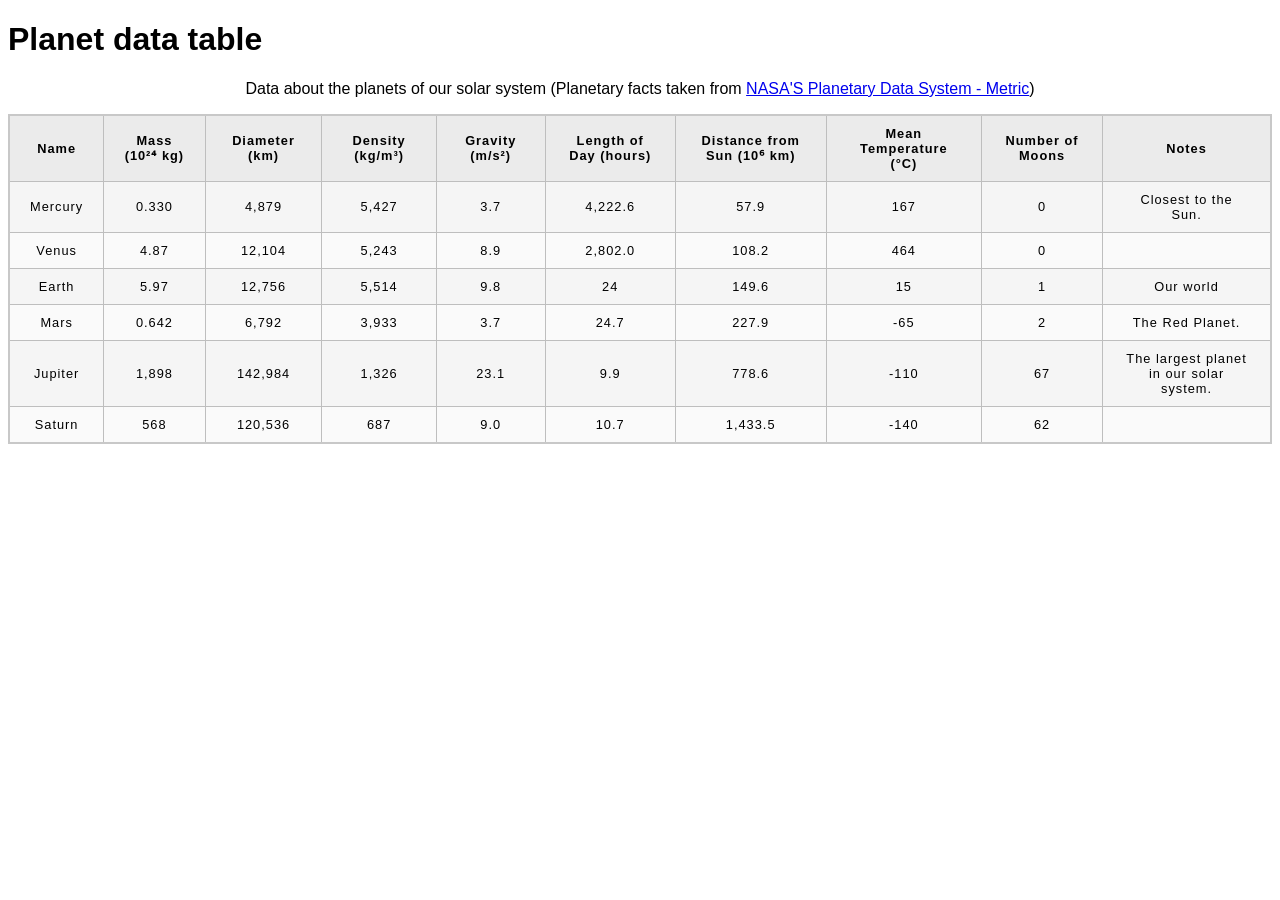
==== lab2/part2/index.html @ f5a76272 "lab2/part2" ====
<!--
Name: Nikshan Mesiyas David
File: Planet data table webpage
Date: Saturday, 10 October 026
Description: This is the HTML file for Assignment 2 Part 2. It contains the structure and content for the 
planet data table webpage. The page includes a title, a heading, and links to the CSS stylesheet for styling.
-->

<!doctype html>
<html lang="en-US">
  <head>
    <meta charset="utf-8" />
    <meta name="viewport" content="width=device-width" />
    <title>Planet data table</title>
    <link href="style.css" rel="stylesheet" type="text/css" />
  </head>
  <body>
   <!-- The title of the webpage -->
    <h1>Planet data table</h1>
  </body>
  <!-- The caption for the chart below & source plus clickable link-->
  <p style="text-align: center;">Data about the planets of our solar system (Planetary facts taken from <a href="https://nssdc.gsfc.nasa.gov/planetary/factsheet/"> NASA'S Planetary Data System - Metric</a>)</p>

  <!-- Layout plan for the columns and rows of the table -->
  <table>
  <colgroup>
  <col span="2" />
  <col class="column-boarder" />
  <col span="9" />
  </colgroup>

  <thead>
    <th>Name</th>
    <th>Mass (10²⁴ kg)</th>
    <th>Diameter (km)</th>
    <th>Density (kg/m³)</th>  
    <th>Gravity (m/s²)</th>
    <th>Length of Day (hours)</th>
    <th>Distance from Sun (10⁶ km)</th>
    <th>Mean Temperature (°C)</th>
    <th>Number of Moons</th>
    <th>Notes</th>
  </thead>

  <!-- row for Mercury-->
  <tbody>
    <tr>
      <td>Mercury</td>
      <td>0.330</td>
      <td>4,879</td>
      <td>5,427</td>
      <td>3.7</td>
      <td>4,222.6</td>
      <td>57.9</td>
      <td>167</td>
      <td>0</td>
      <td>Closest to the Sun.</td>
    </tr>

    <!-- row for Venus-->
     <tr>
      <td>Venus</td>
      <td>4.87</td>
      <td>12,104</td>
      <td>5,243</td>
      <td>8.9</td>
      <td>2,802.0</td>
      <td>108.2</td>
      <td>464</td>
      <td>0</td>
      <td></td  >
    </tr>

    <!-- row for Earth-->
    <tr>
      <td>Earth</td>
      <td>5.97</td>
      <td>12,756</td>
      <td>5,514</td>
      <td>9.8</td>
      <td>24</td>
      <td>149.6</td>
      <td>15</td>
      <td>1</td>
      <td>Our world</td>
    </tr>

    <!-- row for Mars-->
    <tr>
      <td>Mars</td>
      <td>0.642</td>
      <td>6,792</td>
      <td>3,933</td>
      <td>3.7</td>
      <td>24.7</td>
      <td>227.9</td>
      <td>-65</td>
      <td>2</td>
      <td>The Red Planet.</td>
    </tr>

    <!-- row for Jupiter-->
    <tr>
      <td>Jupiter</td>
      <td>1,898</td>
      <td>142,984</td>
      <td>1,326</td>
      <td>23.1</td>
      <td>9.9</td>
      <td>778.6</td>
      <td>-110</td>
      <td>67</td>
      <td>The largest planet in our solar system.</td>
    </tr>

    <!-- row for Saturn -->
    <tr>
      <td>Saturn</td>
      <td>568</td>
      <td>120,536</td>
      <td>687</td>
      <td>9.0</td>
      <td>10.7</td>
      <td>1,433.5</td>
      <td>-140</td>
      <td>62</td>
      <td></td>
    </tr>



    <!-- Additional rows for other planets can be added here -->  
  </tbody>
</table>
</html>
---- lab2/part2/style.css ----
html {
  font-family: sans-serif;
}

table {
  border-collapse: collapse;
  border: 2px solid rgb(200 200 200);
  letter-spacing: 1px;
  font-size: 0.8rem;
}

td,
th {
  border: 1px solid rgb(190 190 190);
  padding: 10px 20px;
}

th {
  background-color: rgb(235 235 235);
}

td {
  text-align: center;
}

tr:nth-child(even) td {
  background-color: rgb(250 250 250);
}

tr:nth-child(odd) td {
  background-color: rgb(245 245 245);
}

caption {
  padding: 10px;
}

.column-border {
  border: 2px solid black;
}
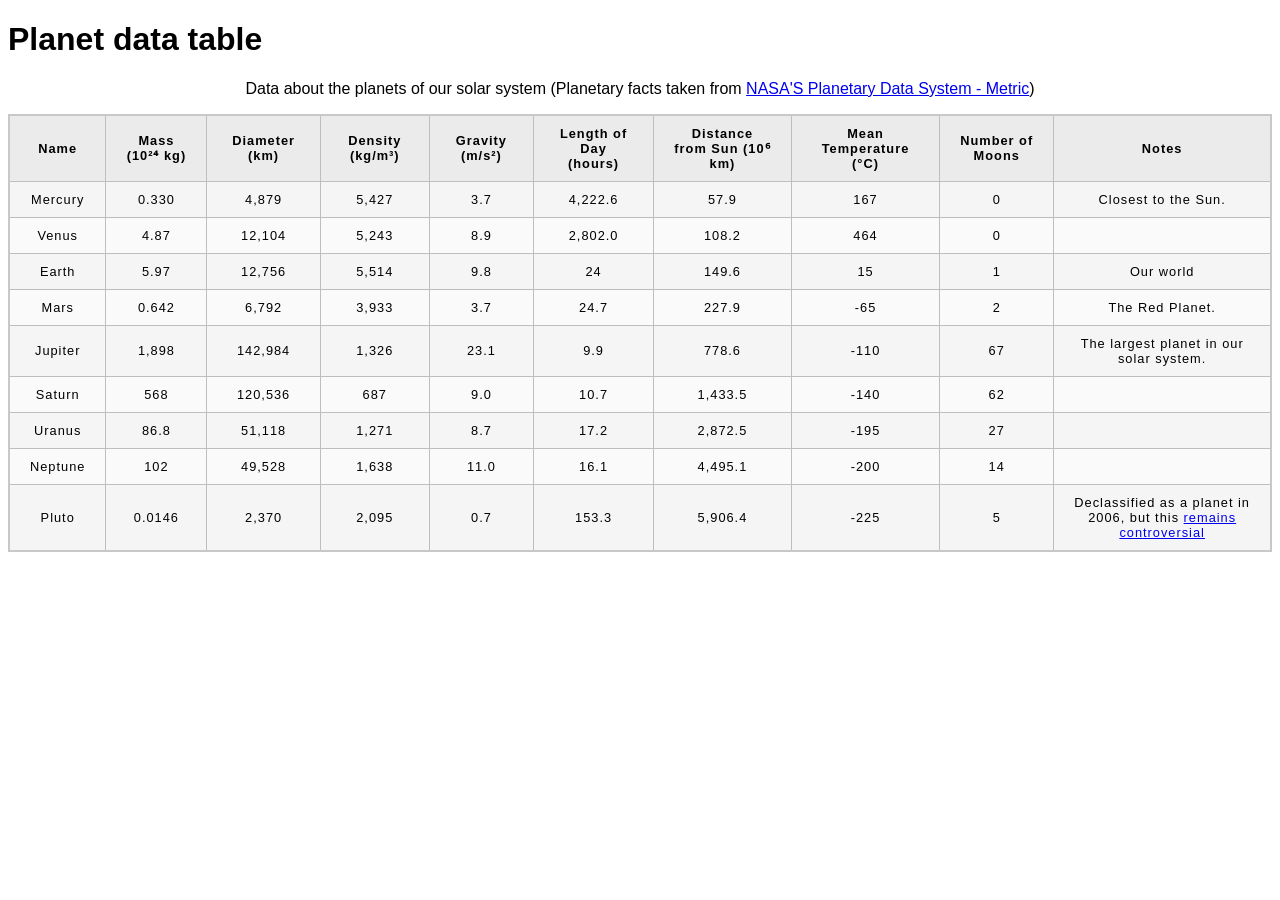
==== commit a1d27518: "lab2/part2" ====
--- a/lab2/part2/index.html
+++ b/lab2/part2/index.html
@@ -127,9 +127,48 @@
       <td></td>
     </tr>
 
+    <!-- row for Uranus -->
+    <tr>
+      <td>Uranus</td>
+      <td>86.8</td>
+      <td>51,118</td>
+      <td>1,271</td>
+      <td>8.7</td>
+      <td>17.2</td>
+      <td>2,872.5</td>
+      <td>-195</td>
+      <td>27</td>
+      <td></td>
+    </tr>
 
+    <!-- row for Neptune -->
+    <tr>
+      <td>Neptune</td>
+      <td>102</td>
+      <td>49,528</td>
+      <td>1,638</td>
+      <td>11.0</td>
+      <td>16.1</td>
+      <td>4,495.1</td>
+      <td>-200</td>
+      <td>14</td>
+      <td></td>
+    </tr>
 
-    <!-- Additional rows for other planets can be added here -->  
+    <!-- row for Pluto -->
+    <tr>
+      <td>Pluto</td>
+      <td>0.0146</td>
+      <td>2,370</td>
+      <td>2,095</td>
+      <td>0.7</td>
+      <td>153.3</td>
+      <td>5,906.4</td>
+      <td>-225</td>
+      <td>5</td>
+      <td>Declassified as a planet in 2006, but this <a href="https://usatoday.com/story/tech/2014/10/02/pluto-planet-solar-system/1657859/">remains controversial</a></td>
+  </tr>
+   <!-- Additional rows for other planets can be added here -->  
   </tbody>
 </table>
 </html>
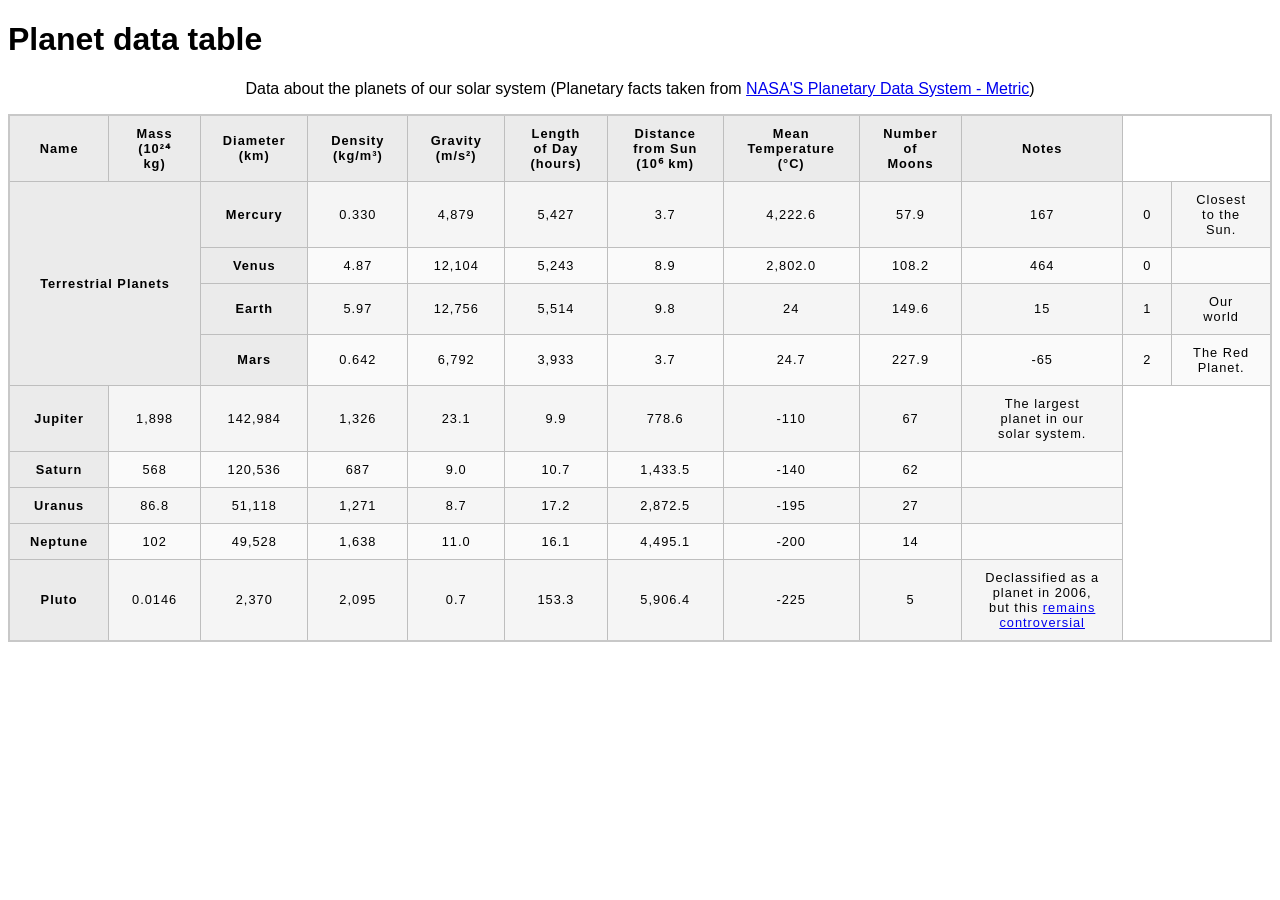
==== commit e01c8047: "lab2/part2" ====
--- a/lab2/part2/index.html
+++ b/lab2/part2/index.html
@@ -28,7 +28,8 @@
   <col class="column-boarder" />
   <col span="9" />
   </colgroup>
-
+  
+  <!-- Names of the columns -->
   <thead>
     <th>Name</th>
     <th>Mass (10²⁴ kg)</th>
@@ -45,7 +46,8 @@
   <!-- row for Mercury-->
   <tbody>
     <tr>
-      <td>Mercury</td>
+      <th rowspan="4" colspan="2" scope="rowgroup">Terrestrial Planets</th>
+      <th scope="row">Mercury</th>
       <td>0.330</td>
       <td>4,879</td>
       <td>5,427</td>
@@ -59,7 +61,7 @@
 
     <!-- row for Venus-->
      <tr>
-      <td>Venus</td>
+      <th scope="row">Venus</th>
       <td>4.87</td>
       <td>12,104</td>
       <td>5,243</td>
@@ -73,7 +75,7 @@
 
     <!-- row for Earth-->
     <tr>
-      <td>Earth</td>
+      <th scope="row">Earth</th>
       <td>5.97</td>
       <td>12,756</td>
       <td>5,514</td>
@@ -87,7 +89,7 @@
 
     <!-- row for Mars-->
     <tr>
-      <td>Mars</td>
+      <th scope="row">Mars</th>
       <td>0.642</td>
       <td>6,792</td>
       <td>3,933</td>
@@ -101,7 +103,7 @@
 
     <!-- row for Jupiter-->
     <tr>
-      <td>Jupiter</td>
+      <th scope="row">Jupiter</th>
       <td>1,898</td>
       <td>142,984</td>
       <td>1,326</td>
@@ -115,7 +117,7 @@
 
     <!-- row for Saturn -->
     <tr>
-      <td>Saturn</td>
+      <th scope="row">Saturn</th>
       <td>568</td>
       <td>120,536</td>
       <td>687</td>
@@ -129,7 +131,7 @@
 
     <!-- row for Uranus -->
     <tr>
-      <td>Uranus</td>
+      <th scope="row">Uranus</th>
       <td>86.8</td>
       <td>51,118</td>
       <td>1,271</td>
@@ -143,7 +145,7 @@
 
     <!-- row for Neptune -->
     <tr>
-      <td>Neptune</td>
+      <th scope="row">Neptune</th>
       <td>102</td>
       <td>49,528</td>
       <td>1,638</td>
@@ -157,7 +159,7 @@
 
     <!-- row for Pluto -->
     <tr>
-      <td>Pluto</td>
+      <th scope="row">Pluto</th>
       <td>0.0146</td>
       <td>2,370</td>
       <td>2,095</td>
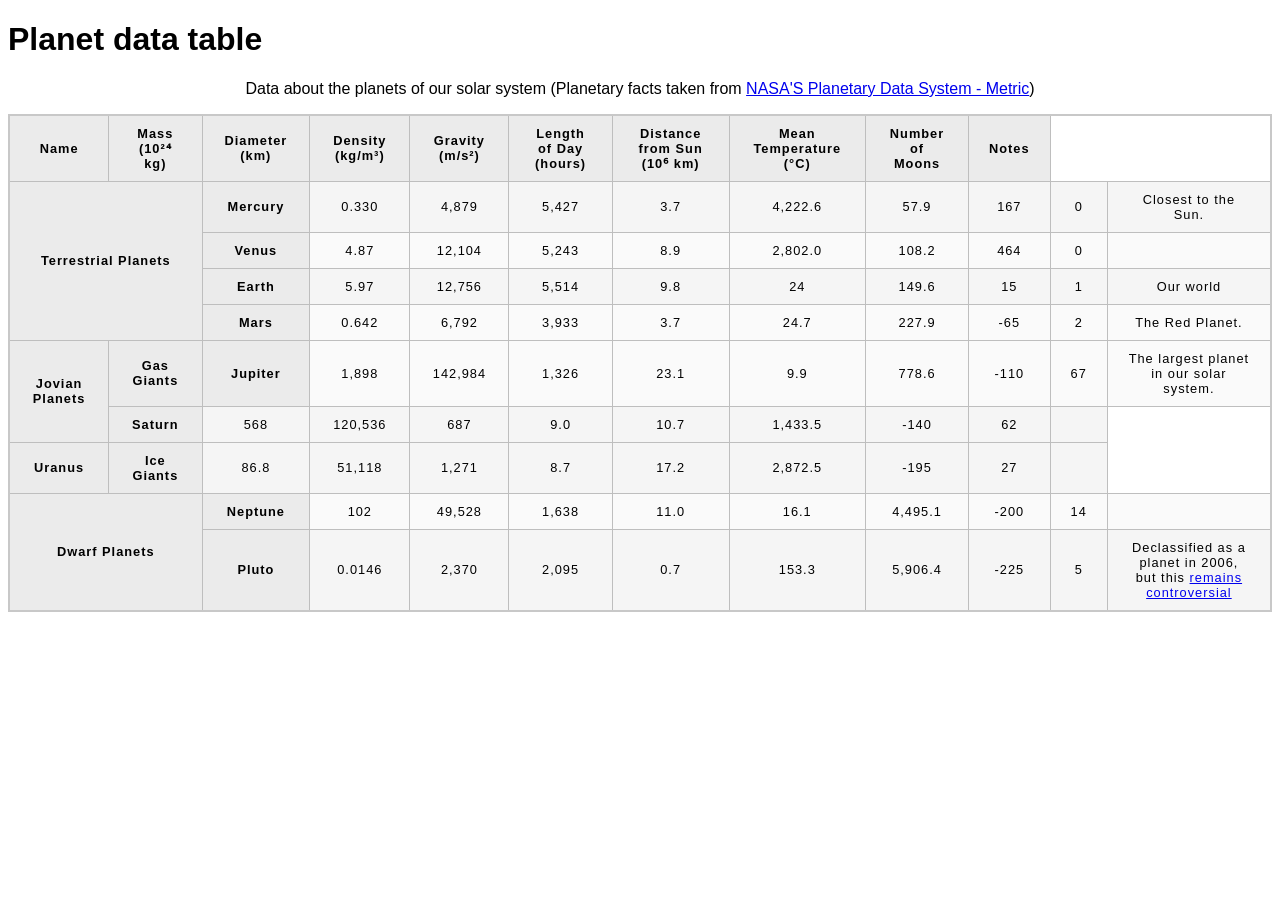
==== commit 824f1866: "Lab2/part2" ====
--- a/lab2/part2/index.html
+++ b/lab2/part2/index.html
@@ -100,7 +100,11 @@
       <td>2</td>
       <td>The Red Planet.</td>
     </tr>
+  </tbody>
 
+  <tbody>
+    <th rowspan="4" scope="rowgroup">Jovian Planets</th>
+    <th rowspan="2" scope="rowgroup">Gas Giants</th>
     <!-- row for Jupiter-->
     <tr>
       <th scope="row">Jupiter</th>
@@ -129,6 +133,7 @@
       <td></td>
     </tr>
 
+    <th rowspan="4" scope="rowgroup">Ice Giants</th>
     <!-- row for Uranus -->
     <tr>
       <th scope="row">Uranus</th>
@@ -142,7 +147,10 @@
       <td>27</td>
       <td></td>
     </tr>
+  </tbody>
 
+   <tbody> 
+  <th rowspan="4" colspan="2" scope="rowgroup">Dwarf Planets</th>
     <!-- row for Neptune -->
     <tr>
       <th scope="row">Neptune</th>
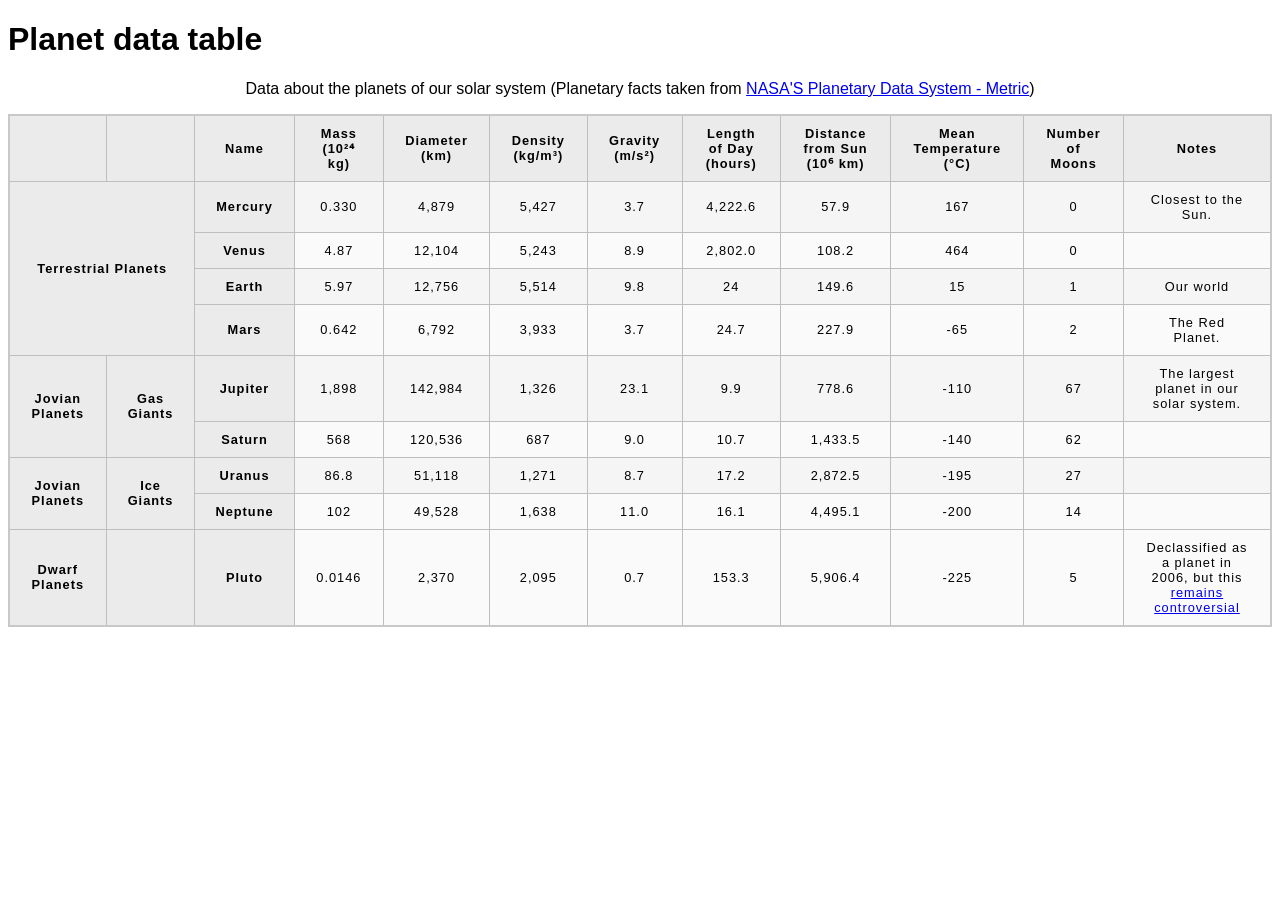
==== commit db9ca9e9: "lab2/part2" ====
--- a/lab2/part2/index.html
+++ b/lab2/part2/index.html
@@ -31,6 +31,8 @@
   
   <!-- Names of the columns -->
   <thead>
+    <th></th>
+    <th></th>
     <th>Name</th>
     <th>Mass (10²⁴ kg)</th>
     <th>Diameter (km)</th>
@@ -103,10 +105,11 @@
   </tbody>
 
   <tbody>
-    <th rowspan="4" scope="rowgroup">Jovian Planets</th>
-    <th rowspan="2" scope="rowgroup">Gas Giants</th>
+    
     <!-- row for Jupiter-->
     <tr>
+      <th rowspan="4" scope="rowgroup">Jovian Planets</th>
+      <th rowspan="2" scope="rowgroup">Gas Giants</th>
       <th scope="row">Jupiter</th>
       <td>1,898</td>
       <td>142,984</td>
@@ -132,10 +135,12 @@
       <td>62</td>
       <td></td>
     </tr>
+  </tbody>
 
-    <th rowspan="4" scope="rowgroup">Ice Giants</th>
-    <!-- row for Uranus -->
+  <!-- row for Uranus -->
     <tr>
+      <th rowspan="4" scope="rowgroup">Jovian Planets</th>
+      <th rowspan="2" scope="rowgroup">Ice Giants</th>
       <th scope="row">Uranus</th>
       <td>86.8</td>
       <td>51,118</td>
@@ -147,11 +152,8 @@
       <td>27</td>
       <td></td>
     </tr>
-  </tbody>
-
-   <tbody> 
-  <th rowspan="4" colspan="2" scope="rowgroup">Dwarf Planets</th>
-    <!-- row for Neptune -->
+  
+<!-- row for Neptune -->
     <tr>
       <th scope="row">Neptune</th>
       <td>102</td>
@@ -165,9 +167,14 @@
       <td></td>
     </tr>
 
+    </tbody>
+
+    <tbody>
+    <th rowspan="4" scope="rowgroup">Dwarf Planets</th>
     <!-- row for Pluto -->
     <tr>
-      <th scope="row">Pluto</th>
+      <th rowspan="4" scope="rowgroup"></th>
+      <th rowspan="2"scope="row">Pluto</th>
       <td>0.0146</td>
       <td>2,370</td>
       <td>2,095</td>
@@ -178,7 +185,9 @@
       <td>5</td>
       <td>Declassified as a planet in 2006, but this <a href="https://usatoday.com/story/tech/2014/10/02/pluto-planet-solar-system/1657859/">remains controversial</a></td>
   </tr>
+    </tbody>
    <!-- Additional rows for other planets can be added here -->  
   </tbody>
 </table>
+</body>
 </html>
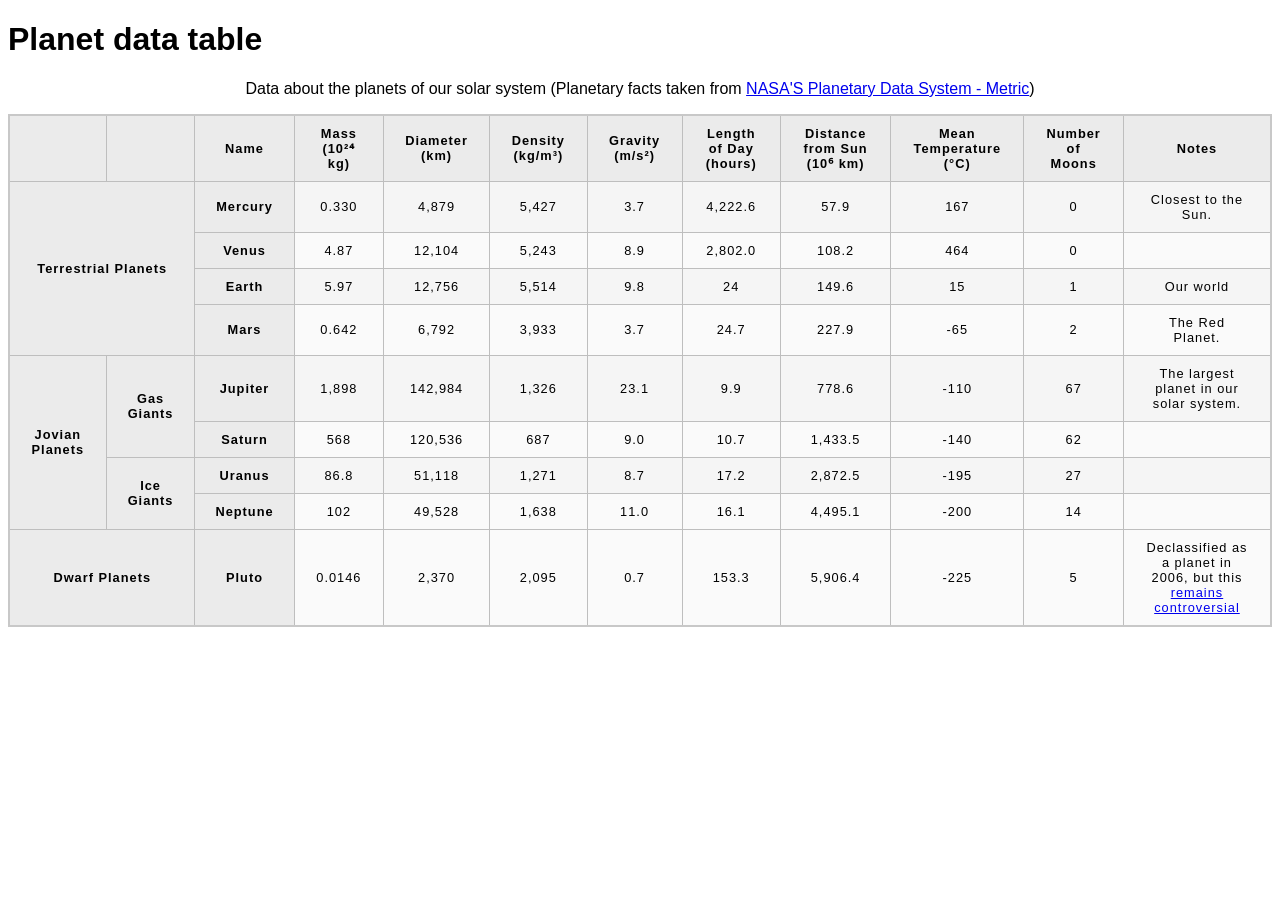
==== commit 201e5e97: "lab2/part2" ====
--- a/lab2/part2/index.html
+++ b/lab2/part2/index.html
@@ -135,11 +135,10 @@
       <td>62</td>
       <td></td>
     </tr>
-  </tbody>
+  
 
   <!-- row for Uranus -->
     <tr>
-      <th rowspan="4" scope="rowgroup">Jovian Planets</th>
       <th rowspan="2" scope="rowgroup">Ice Giants</th>
       <th scope="row">Uranus</th>
       <td>86.8</td>
@@ -166,14 +165,10 @@
       <td>14</td>
       <td></td>
     </tr>
-
-    </tbody>
-
-    <tbody>
-    <th rowspan="4" scope="rowgroup">Dwarf Planets</th>
+  </tbody>
+    <th rowspan="4" colspan="2"scope="rowgroup">Dwarf Planets</th>
     <!-- row for Pluto -->
     <tr>
-      <th rowspan="4" scope="rowgroup"></th>
       <th rowspan="2"scope="row">Pluto</th>
       <td>0.0146</td>
       <td>2,370</td>
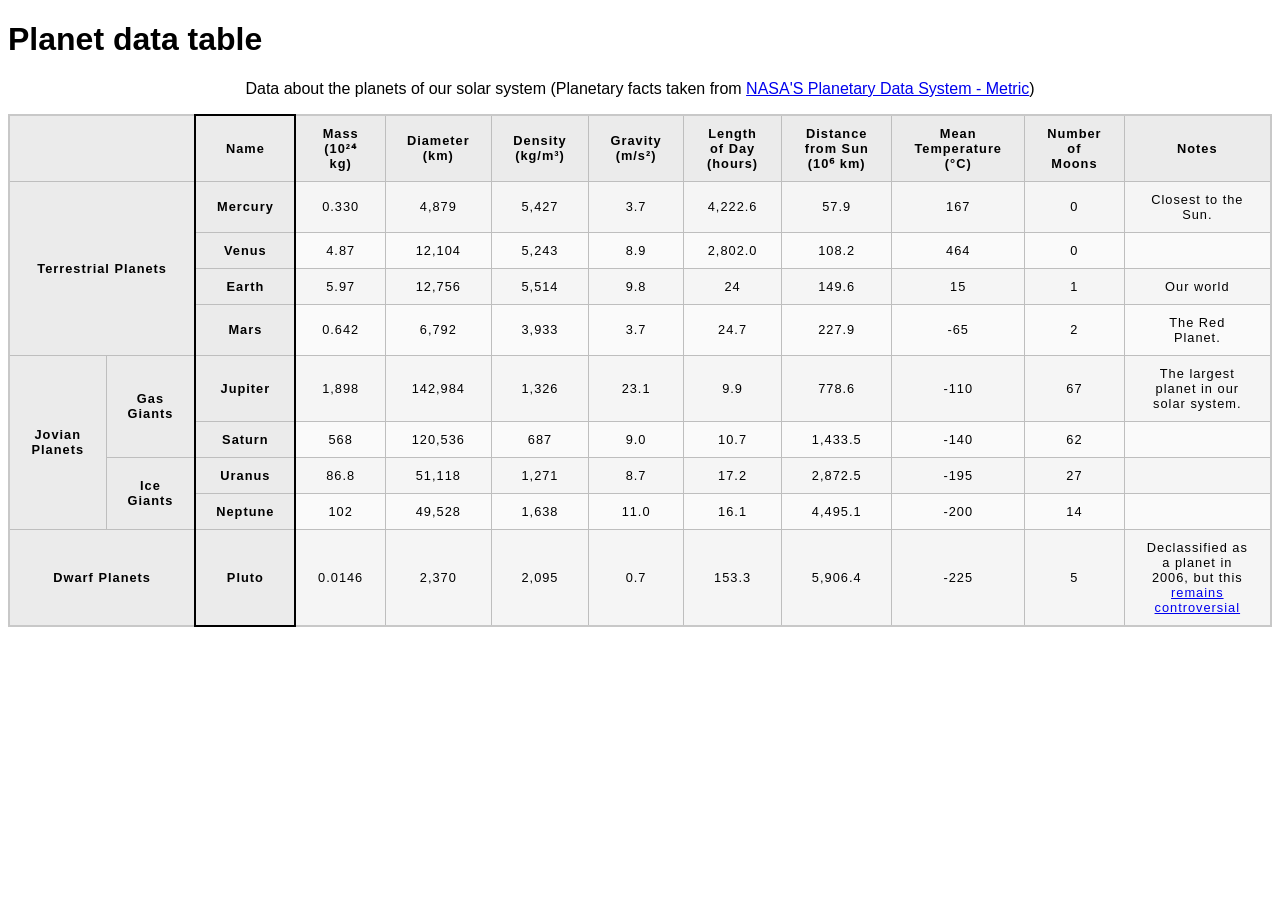
==== commit 62d3b9c9: "Update index.html Fixed HTML validation errors, mostly missing some <tr> tags and erroeneous <tbody>" ====
--- a/lab2/part2/index.html
+++ b/lab2/part2/index.html
@@ -9,40 +9,40 @@
 <!doctype html>
 <html lang="en-US">
   <head>
-    <meta charset="utf-8" />
-    <meta name="viewport" content="width=device-width" />
+    <meta charset="utf-8" >
+    <meta name="viewport" content="width=device-width" >
     <title>Planet data table</title>
-    <link href="style.css" rel="stylesheet" type="text/css" />
+    <link href="style.css" rel="stylesheet" type="text/css" >
   </head>
   <body>
    <!-- The title of the webpage -->
     <h1>Planet data table</h1>
-  </body>
   <!-- The caption for the chart below & source plus clickable link-->
   <p style="text-align: center;">Data about the planets of our solar system (Planetary facts taken from <a href="https://nssdc.gsfc.nasa.gov/planetary/factsheet/"> NASA'S Planetary Data System - Metric</a>)</p>
 
   <!-- Layout plan for the columns and rows of the table -->
   <table>
   <colgroup>
-  <col span="2" />
-  <col class="column-boarder" />
-  <col span="9" />
+  <col span="2" >
+  <col class="column-border" >
+  <col span="9" >
   </colgroup>
   
   <!-- Names of the columns -->
-  <thead>
-    <th></th>
-    <th></th>
-    <th>Name</th>
-    <th>Mass (10²⁴ kg)</th>
-    <th>Diameter (km)</th>
-    <th>Density (kg/m³)</th>  
-    <th>Gravity (m/s²)</th>
-    <th>Length of Day (hours)</th>
-    <th>Distance from Sun (10⁶ km)</th>
-    <th>Mean Temperature (°C)</th>
-    <th>Number of Moons</th>
-    <th>Notes</th>
+  <thead> 
+    <tr>
+      <th colspan="2"></th>
+      <th>Name</th>
+      <th>Mass (10²⁴ kg)</th>
+      <th>Diameter (km)</th>
+      <th>Density (kg/m³)</th>  
+      <th>Gravity (m/s²)</th>
+      <th>Length of Day (hours)</th>
+      <th>Distance from Sun (10⁶ km)</th>
+      <th>Mean Temperature (°C)</th>
+      <th>Number of Moons</th>
+      <th>Notes</th>
+    </tr>
   </thead>
 
   <!-- row for Mercury-->
@@ -102,9 +102,6 @@
       <td>2</td>
       <td>The Red Planet.</td>
     </tr>
-  </tbody>
-
-  <tbody>
     
     <!-- row for Jupiter-->
     <tr>
@@ -165,11 +162,10 @@
       <td>14</td>
       <td></td>
     </tr>
-  </tbody>
-    <th rowspan="4" colspan="2"scope="rowgroup">Dwarf Planets</th>
     <!-- row for Pluto -->
     <tr>
-      <th rowspan="2"scope="row">Pluto</th>
+      <th colspan="2" scope="rowgroup">Dwarf Planets</th>
+      <th scope="row">Pluto</th>
       <td>0.0146</td>
       <td>2,370</td>
       <td>2,095</td>
@@ -180,9 +176,8 @@
       <td>5</td>
       <td>Declassified as a planet in 2006, but this <a href="https://usatoday.com/story/tech/2014/10/02/pluto-planet-solar-system/1657859/">remains controversial</a></td>
   </tr>
-    </tbody>
+  </tbody>
    <!-- Additional rows for other planets can be added here -->  
-  </tbody>
 </table>
 </body>
 </html>
